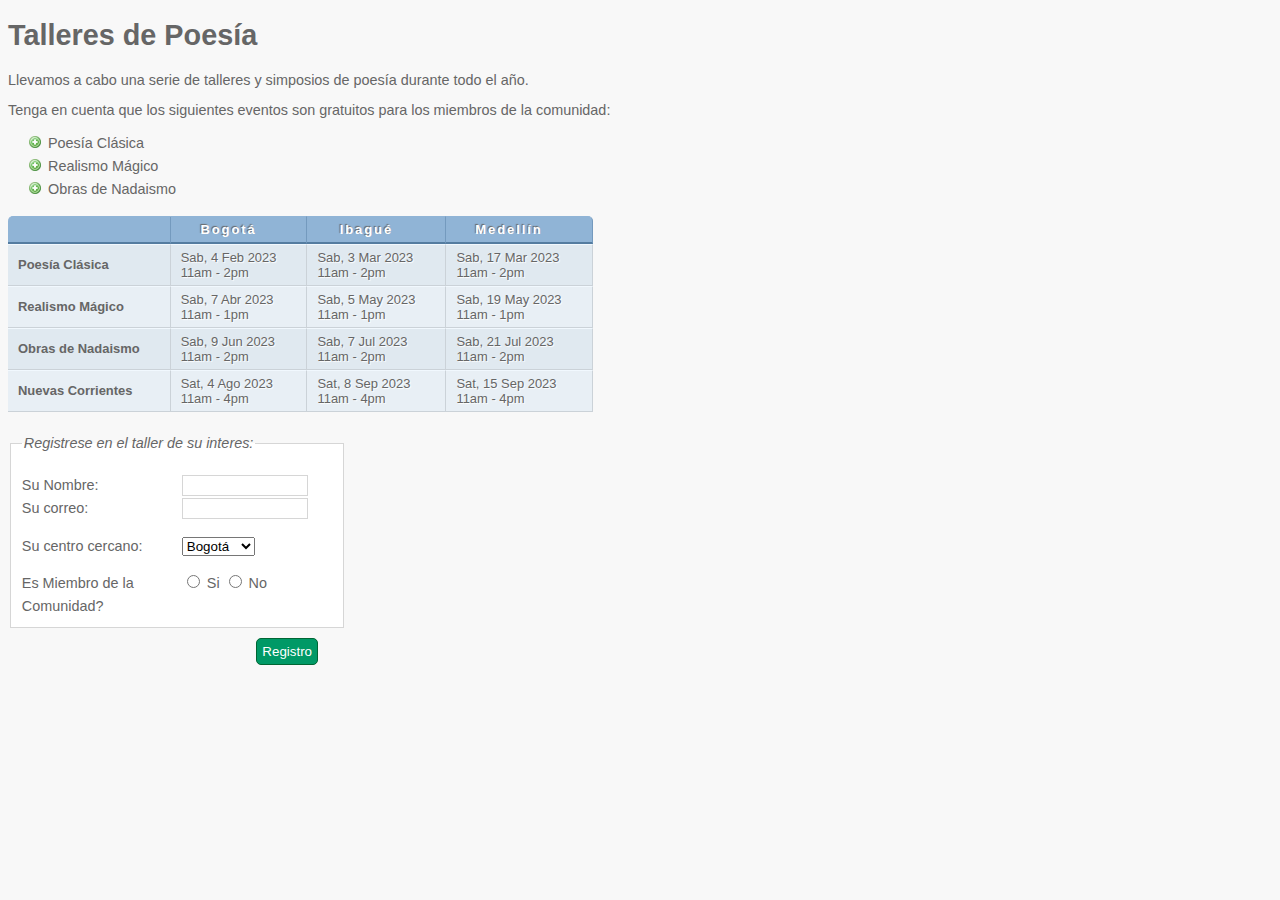
==== actividad_01.html @ 469eca12 "base trabajo" ====
<!DOCTYPE html><html lang="es">	<head>		<meta charset="UTF-8">		<meta name="viewport" content="width=device-width, initial-scale=1.0">		<title>Actividad 01</title>		<link rel="stylesheet" href=".\css\styles01.css" />	</head>	<body>		<h1>Talleres de Poesía</h1>		<p>Llevamos a cabo una serie de talleres y simposios de poesía durante todo el año.</p>		<p>Tenga en cuenta que los siguientes eventos son gratuitos para los miembros de la comunidad:</p>		<ul>			<li>Poesía Clásica</li>			<li>Realismo Mágico</li>			<li>Obras de Nadaismo</li>		</ul>		<table>			<tr class="head">				<th></th>				<th>Bogotá</th>				<th>Ibagué</th>				<th>Medellín</th>			</tr>			<tr>				<th>Poesía Clásica</th>				<td>Sab, 4 Feb 2023<br />11am - 2pm</td>				<td>Sab, 3 Mar 2023<br />11am - 2pm</td>				<td>Sab, 17 Mar 2023<br />11am - 2pm</td>			</tr>			<tr class="even">				<th>Realismo Mágico</th>				<td>Sab, 7 Abr 2023<br />11am - 1pm</td>				<td>Sab, 5 May 2023<br />11am - 1pm</td>				<td>Sab, 19 May 2023<br />11am - 1pm</td>			</tr>			<tr>				<th>Obras de Nadaismo</th>				<td>Sab, 9 Jun 2023<br />11am - 2pm</td>				<td>Sab, 7 Jul 2023<br />11am - 2pm</td>				<td>Sab, 21 Jul 2023<br />11am - 2pm</td>			</tr>			<tr class="even">				<th>Nuevas Corrientes</th>				<td>Sat, 4 Ago 2023<br />11am - 4pm</td>				<td>Sat, 8 Sep 2023<br />11am - 4pm</td>				<td>Sat, 15 Sep 2023<br />11am - 4pm</td>			</tr>		</table>		<form action="actividad_02.html" method="get">			<fieldset>				<legend>Registrese en el taller de su interes:</legend>				<p><label class="title" for="name">Su Nombre:</label>					 <input type="text" name="name" id="name"><br />					 <label class="title" for="email">Su correo:</label>					 <input type="text" name="email" id="email"></p>				<p><label for="location" class="title">Su centro cercano:</label>					 <select name="location" id="location">						 <option value="bo">Bogotá</option>						 <option value="ib">Ibagué</option>						 <option value="me">Medellín</option>					 </select></p>				<span class="title">Es Miembro de la Comunidad?</span>				<label><input type="radio" name="member" value="si" /> Si</label>				<label><input type="radio" name="member" value="no" /> No</label></p>			</fieldset> 	    <div class="submit"><input type="submit" value="Registro" /></div>		</form>	</body></html>
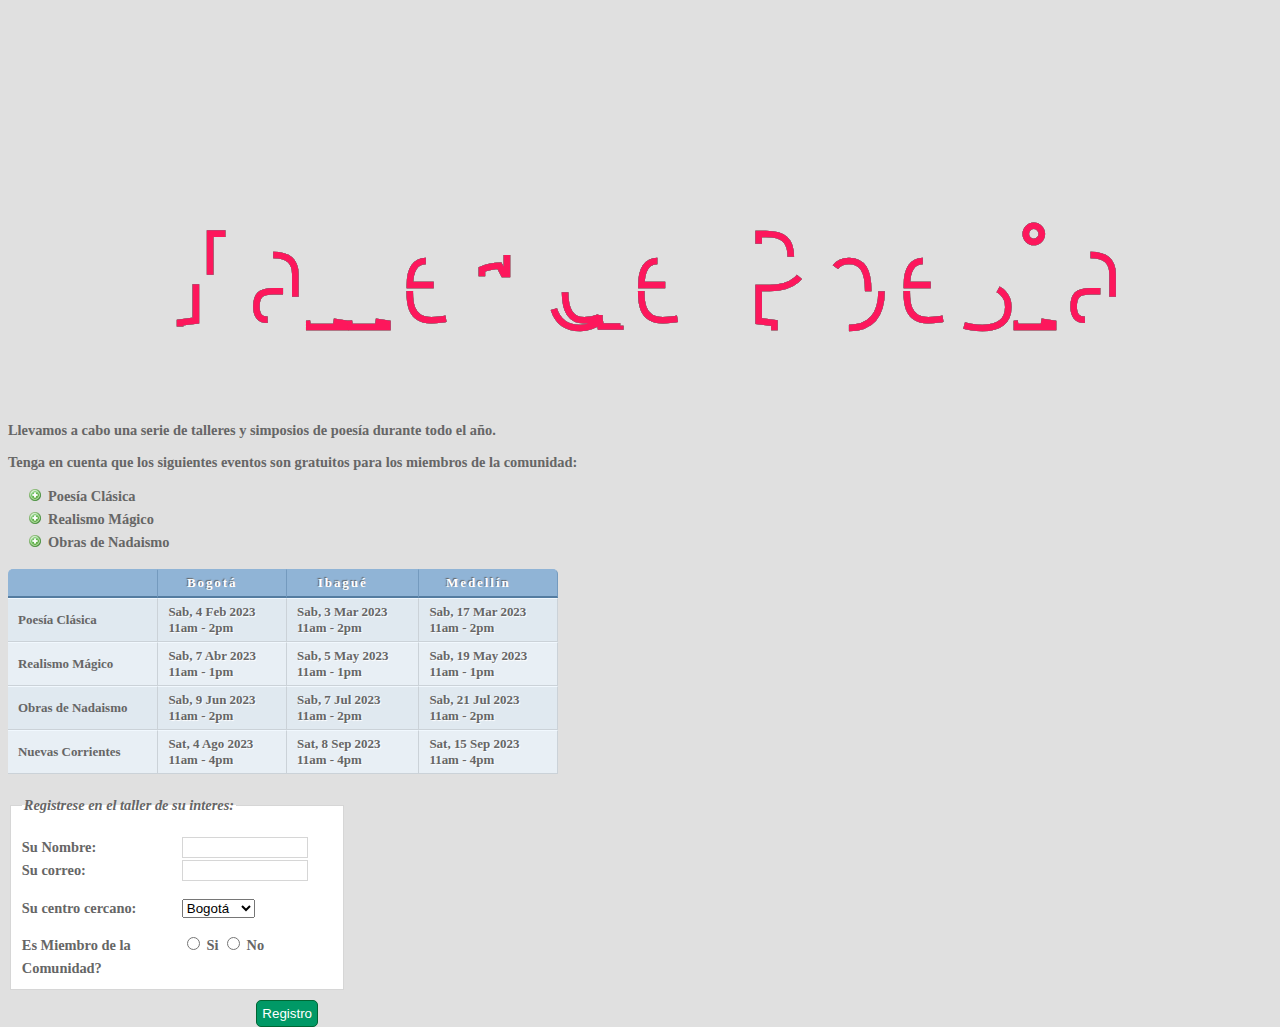
==== commit eb62cf5d: "coloque un titulo" ====
--- a/actividad_01.html
+++ b/actividad_01.html
@@ -1,70 +1,82 @@
-<!DOCTYPE html>-<html lang="es">-	<head>-		<meta charset="UTF-8">-		<meta name="viewport" content="width=device-width, initial-scale=1.0">-		<title>Actividad 01</title>-		<link rel="stylesheet" href=".\css\styles01.css" />-	</head>-	<body>-		<h1>Talleres de Poesía</h1>-		<p>Llevamos a cabo una serie de talleres y simposios de poesía durante todo el año.</p>-		<p>Tenga en cuenta que los siguientes eventos son gratuitos para los miembros de la comunidad:</p>-		<ul>-			<li>Poesía Clásica</li>-			<li>Realismo Mágico</li>-			<li>Obras de Nadaismo</li>-		</ul>-		<table>-			<tr class="head">-				<th></th>-				<th>Bogotá</th>-				<th>Ibagué</th>-				<th>Medellín</th>-			</tr>-			<tr>-				<th>Poesía Clásica</th>-				<td>Sab, 4 Feb 2023<br />11am - 2pm</td>-				<td>Sab, 3 Mar 2023<br />11am - 2pm</td>-				<td>Sab, 17 Mar 2023<br />11am - 2pm</td>-			</tr>-			<tr class="even">-				<th>Realismo Mágico</th>-				<td>Sab, 7 Abr 2023<br />11am - 1pm</td>-				<td>Sab, 5 May 2023<br />11am - 1pm</td>-				<td>Sab, 19 May 2023<br />11am - 1pm</td>-			</tr>-			<tr>-				<th>Obras de Nadaismo</th>-				<td>Sab, 9 Jun 2023<br />11am - 2pm</td>-				<td>Sab, 7 Jul 2023<br />11am - 2pm</td>-				<td>Sab, 21 Jul 2023<br />11am - 2pm</td>-			</tr>-			<tr class="even">-				<th>Nuevas Corrientes</th>-				<td>Sat, 4 Ago 2023<br />11am - 4pm</td>-				<td>Sat, 8 Sep 2023<br />11am - 4pm</td>-				<td>Sat, 15 Sep 2023<br />11am - 4pm</td>-			</tr>-		</table>-		<form action="actividad_02.html" method="get">-			<fieldset>-				<legend>Registrese en el taller de su interes:</legend>-				<p><label class="title" for="name">Su Nombre:</label>-					 <input type="text" name="name" id="name"><br />-					 <label class="title" for="email">Su correo:</label>-					 <input type="text" name="email" id="email"></p>-				<p><label for="location" class="title">Su centro cercano:</label>-					 <select name="location" id="location">-						 <option value="bo">Bogotá</option>-						 <option value="ib">Ibagué</option>-						 <option value="me">Medellín</option>-					 </select></p>-				<span class="title">Es Miembro de la Comunidad?</span>-				<label><input type="radio" name="member" value="si" /> Si</label>-				<label><input type="radio" name="member" value="no" /> No</label></p>-			</fieldset>- 	    <div class="submit"><input type="submit" value="Registro" /></div>-		</form>-	</body>+  <!DOCTYPE html>
+<html lang="es">
+	<head>
+		<meta charset="UTF-8">
+		<meta name="viewport" content="width=device-width, initial-scale=1.0">
+		<title>Actividad 01</title>
+		<link rel="stylesheet" href=".\css\styles01.css" />
+	</head>
+	<body>
+		<svg viewBox="0 0 960 300">
+            <symbol id="s-text">
+                <text text-anchor="middle" x="50%" y="80%">Taller de Poesia</text>
+            </symbol>
+        
+            <g class = "g-ants">
+                <use xlink:href="#s-text" class="text-copy"></use>
+                <use xlink:href="#s-text" class="text-copy"></use>
+                <use xlink:href="#s-text" class="text-copy"></use>
+                <use xlink:href="#s-text" class="text-copy"></use>
+                <use xlink:href="#s-text" class="text-copy"></use>
+            </g>
+        </svg>
+		<p>Llevamos a cabo una serie de talleres y simposios de poesía durante todo el año.</p>
+		<p>Tenga en cuenta que los siguientes eventos son gratuitos para los miembros de la comunidad:</p>
+		<ul>
+			<li>Poesía Clásica</li>
+			<li>Realismo Mágico</li>
+			<li>Obras de Nadaismo</li>
+		</ul>
+		<table>
+			<tr class="head">
+				<th></th>
+				<th>Bogotá</th>
+				<th>Ibagué</th>
+				<th>Medellín</th>
+			</tr>
+			<tr>
+				<th>Poesía Clásica</th>
+				<td>Sab, 4 Feb 2023<br />11am - 2pm</td>
+				<td>Sab, 3 Mar 2023<br />11am - 2pm</td>
+				<td>Sab, 17 Mar 2023<br />11am - 2pm</td>
+			</tr>
+			<tr class="even">
+				<th>Realismo Mágico</th>
+				<td>Sab, 7 Abr 2023<br />11am - 1pm</td>
+				<td>Sab, 5 May 2023<br />11am - 1pm</td>
+				<td>Sab, 19 May 2023<br />11am - 1pm</td>
+			</tr>
+			<tr>
+				<th>Obras de Nadaismo</th>
+				<td>Sab, 9 Jun 2023<br />11am - 2pm</td>
+				<td>Sab, 7 Jul 2023<br />11am - 2pm</td>
+				<td>Sab, 21 Jul 2023<br />11am - 2pm</td>
+			</tr>
+			<tr class="even">
+				<th>Nuevas Corrientes</th>
+				<td>Sat, 4 Ago 2023<br />11am - 4pm</td>
+				<td>Sat, 8 Sep 2023<br />11am - 4pm</td>
+				<td>Sat, 15 Sep 2023<br />11am - 4pm</td>
+			</tr>
+		</table>
+		<form action="actividad_02.html" method="get">
+			<fieldset>
+				<legend>Registrese en el taller de su interes:</legend>
+				<p><label class="title" for="name">Su Nombre:</label>
+					 <input type="text" name="name" id="name"><br />
+					 <label class="title" for="email">Su correo:</label>
+					 <input type="text" name="email" id="email"></p>
+				<p><label for="location" class="title">Su centro cercano:</label>
+					 <select name="location" id="location">
+						 <option value="bo">Bogotá</option>
+						 <option value="ib">Ibagué</option>
+						 <option value="me">Medellín</option>
+					 </select></p>
+				<span class="title">Es Miembro de la Comunidad?</span>
+				<label><input type="radio" name="member" value="si" /> Si</label>
+				<label><input type="radio" name="member" value="no" /> No</label></p>
+			</fieldset>
+ 	    <div class="submit"><input type="submit" value="Registro" /></div>
+		</form>
+	</body>
 </html>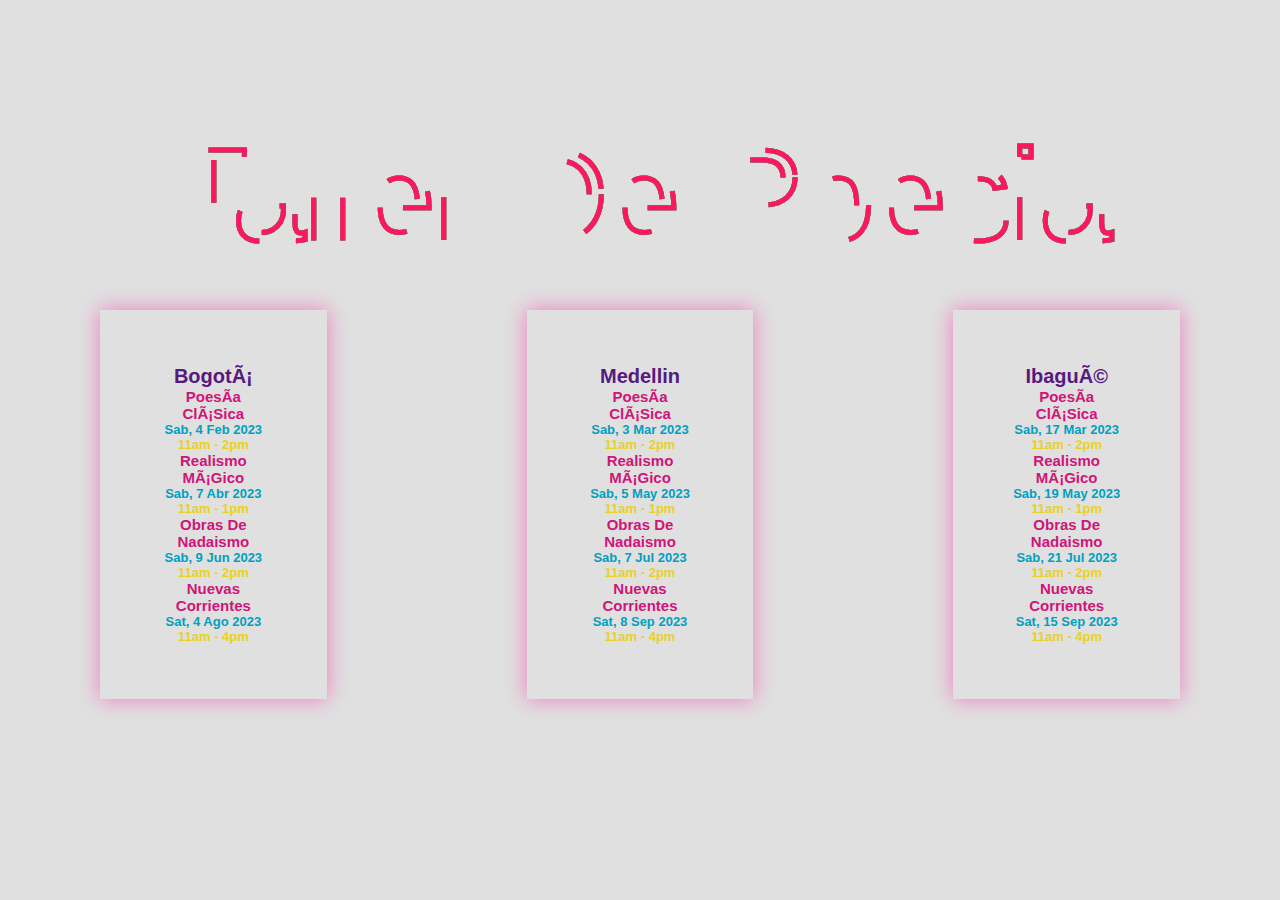
==== commit 1da36e00: "ya hize muchas cosas y no subi nada" ====
--- a/actividad_01.html
+++ b/actividad_01.html
@@ -1,82 +1,82 @@
   <!DOCTYPE html>
-<html lang="es">
-	<head>
-		<meta charset="UTF-8">
-		<meta name="viewport" content="width=device-width, initial-scale=1.0">
-		<title>Actividad 01</title>
-		<link rel="stylesheet" href=".\css\styles01.css" />
-	</head>
-	<body>
-		<svg viewBox="0 0 960 300">
-            <symbol id="s-text">
-                <text text-anchor="middle" x="50%" y="80%">Taller de Poesia</text>
-            </symbol>
-        
-            <g class = "g-ants">
-                <use xlink:href="#s-text" class="text-copy"></use>
-                <use xlink:href="#s-text" class="text-copy"></use>
-                <use xlink:href="#s-text" class="text-copy"></use>
-                <use xlink:href="#s-text" class="text-copy"></use>
-                <use xlink:href="#s-text" class="text-copy"></use>
-            </g>
-        </svg>
-		<p>Llevamos a cabo una serie de talleres y simposios de poesía durante todo el año.</p>
-		<p>Tenga en cuenta que los siguientes eventos son gratuitos para los miembros de la comunidad:</p>
-		<ul>
-			<li>Poesía Clásica</li>
-			<li>Realismo Mágico</li>
-			<li>Obras de Nadaismo</li>
-		</ul>
-		<table>
-			<tr class="head">
-				<th></th>
-				<th>Bogotá</th>
-				<th>Ibagué</th>
-				<th>Medellín</th>
-			</tr>
-			<tr>
-				<th>Poesía Clásica</th>
-				<td>Sab, 4 Feb 2023<br />11am - 2pm</td>
-				<td>Sab, 3 Mar 2023<br />11am - 2pm</td>
-				<td>Sab, 17 Mar 2023<br />11am - 2pm</td>
-			</tr>
-			<tr class="even">
-				<th>Realismo Mágico</th>
-				<td>Sab, 7 Abr 2023<br />11am - 1pm</td>
-				<td>Sab, 5 May 2023<br />11am - 1pm</td>
-				<td>Sab, 19 May 2023<br />11am - 1pm</td>
-			</tr>
-			<tr>
-				<th>Obras de Nadaismo</th>
-				<td>Sab, 9 Jun 2023<br />11am - 2pm</td>
-				<td>Sab, 7 Jul 2023<br />11am - 2pm</td>
-				<td>Sab, 21 Jul 2023<br />11am - 2pm</td>
-			</tr>
-			<tr class="even">
-				<th>Nuevas Corrientes</th>
-				<td>Sat, 4 Ago 2023<br />11am - 4pm</td>
-				<td>Sat, 8 Sep 2023<br />11am - 4pm</td>
-				<td>Sat, 15 Sep 2023<br />11am - 4pm</td>
-			</tr>
-		</table>
-		<form action="actividad_02.html" method="get">
-			<fieldset>
-				<legend>Registrese en el taller de su interes:</legend>
-				<p><label class="title" for="name">Su Nombre:</label>
-					 <input type="text" name="name" id="name"><br />
-					 <label class="title" for="email">Su correo:</label>
-					 <input type="text" name="email" id="email"></p>
-				<p><label for="location" class="title">Su centro cercano:</label>
-					 <select name="location" id="location">
-						 <option value="bo">Bogotá</option>
-						 <option value="ib">Ibagué</option>
-						 <option value="me">Medellín</option>
-					 </select></p>
-				<span class="title">Es Miembro de la Comunidad?</span>
-				<label><input type="radio" name="member" value="si" /> Si</label>
-				<label><input type="radio" name="member" value="no" /> No</label></p>
-			</fieldset>
- 	    <div class="submit"><input type="submit" value="Registro" /></div>
-		</form>
+  <html lang="es">
+
+  <head>
+	  <meta charset="UFT-8">
+	  <meta name="Viewport" content="width=devince-width, initial-scale=1.0">
+	  <title>Actividad 01</title>
+	  <link rel="stylesheet" href=".\css\styles01.css" />
+  </head>
+  
+  <body>
+	  <header>
+		  <svg viewBox="0 0 960 300">
+			  <symbol id="s-text">
+				  <text text-anchor="middle" x="50%" y="80%">Taller de Poesia</text>
+			  </symbol>
+		  
+			  <g class = "g-ants">
+				  <use xlink:href="#s-text" class="text-copy"></use>
+				  <use xlink:href="#s-text" class="text-copy"></use>
+				  <use xlink:href="#s-text" class="text-copy"></use>
+				  <use xlink:href="#s-text" class="text-copy"></use>
+				  <use xlink:href="#s-text" class="text-copy"></use>
+			  </g>
+		  </svg>
+	  </header>
+	  <main class="services container">
+        <div class="service">
+            <h2 class="capitales"> Bogotá </h2>
+            <h3 class="tipos"> Poesía Clásica </h3>   
+            <p class="fecha">Sab, 4 Feb 2023</p>    
+            <p class="hora">11am - 2pm</p>
+            <h3 class="tipos">Realismo Mágico</h3>
+            <p class="fecha">Sab, 7 Abr 2023</p>
+            <p class="hora">11am - 1pm</p>
+            <h3 class="tipos">Obras de Nadaismo</h3>
+            <p class="fecha">Sab, 9 Jun 2023</p>
+            <p class="hora">11am - 2pm</p>
+            <h3 class="tipos">Nuevas Corrientes</h3>
+            <p class="fecha">Sat, 4 Ago 2023</p>
+            <p class="hora"> 11am - 4pm</p>   
+            
+        </div>
+        <div class="service">
+            
+            <h2 class="capitales"> Medellin </h2>
+			<h3 class="tipos"> Poesía Clásica</h3>
+            <p  class="fecha">  Sab, 3 Mar 2023</p>
+            <p  class="hora">  11am - 2pm </p>  
+            <h3 class="tipos" >Realismo Mágico</h3>
+			<p class="fecha">Sab, 5 May 2023</p> 
+            <p class="hora">11am - 1pm</p>
+            <h3 class="tipos">Obras de Nadaismo</h3>
+			<p class="fecha">Sab, 7 Jul 2023</p>
+            <p class="hora">11am - 2pm</p>
+            <h3 class="tipos">Nuevas Corrientes</h3>
+           <p class="fecha">Sat, 8 Sep 2023</p> 
+           <p class="hora">11am - 4pm</p> 
+
+        </div>
+        <div class="service">
+            
+			    <h2 class="capitales">Ibagué</h2>
+                <h3 class="tipos">Poesía Clásica</h3>
+                <p class="fecha">Sab, 17 Mar 2023</p>
+				<p class="hora">  11am - 2pm </p> 
+				<h3 class="tipos">Realismo Mágico</h3>
+                <p class="fecha">Sab, 19 May 2023</p>
+				<p class="hora">11am - 1pm</p>
+                <h3 class="tipos">Obras de Nadaismo</h3>
+                <p class="fecha">Sab, 21 Jul 2023</p>
+                <p class="hora">11am - 2pm</p>
+				<h3 class="tipos">Nuevas Corrientes</h3>
+                <p class="fecha">Sat, 15 Sep 2023</p>
+                <p class="hora">11am - 4pm</p> 
+            
+        </div>
+    </main>
+	
+	  
 	</body>
 </html>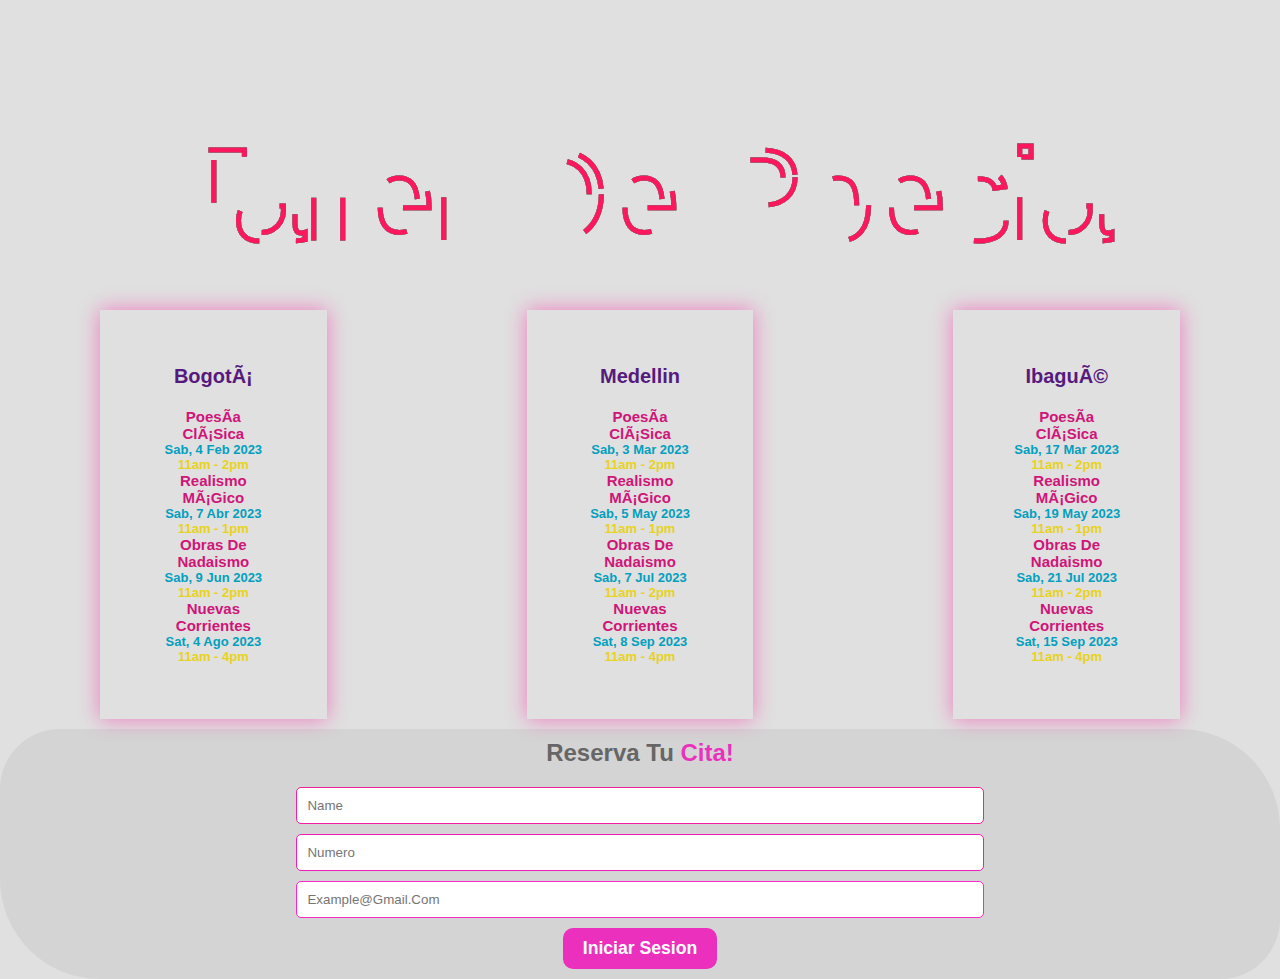
==== commit a92829ad: "menu falta organizar" ====
--- a/actividad_01.html
+++ b/actividad_01.html
@@ -76,7 +76,16 @@
             
         </div>
     </main>
-	
+    <title>Ingresa</title>
+    <div class="subscription-form">
+        <h2>Reserva tu <span>cita!</span> </h2>
+        <form>
+          <input type="Name" placeholder="Name" required>
+          <input type="Telefono" placeholder="Numero" required>
+          <input type="Email" placeholder="example@gmail.com" required>
+          <button type="submit">Iniciar Sesion</button>
+        </form>
+      </div>
 	  
 	</body>
 </html>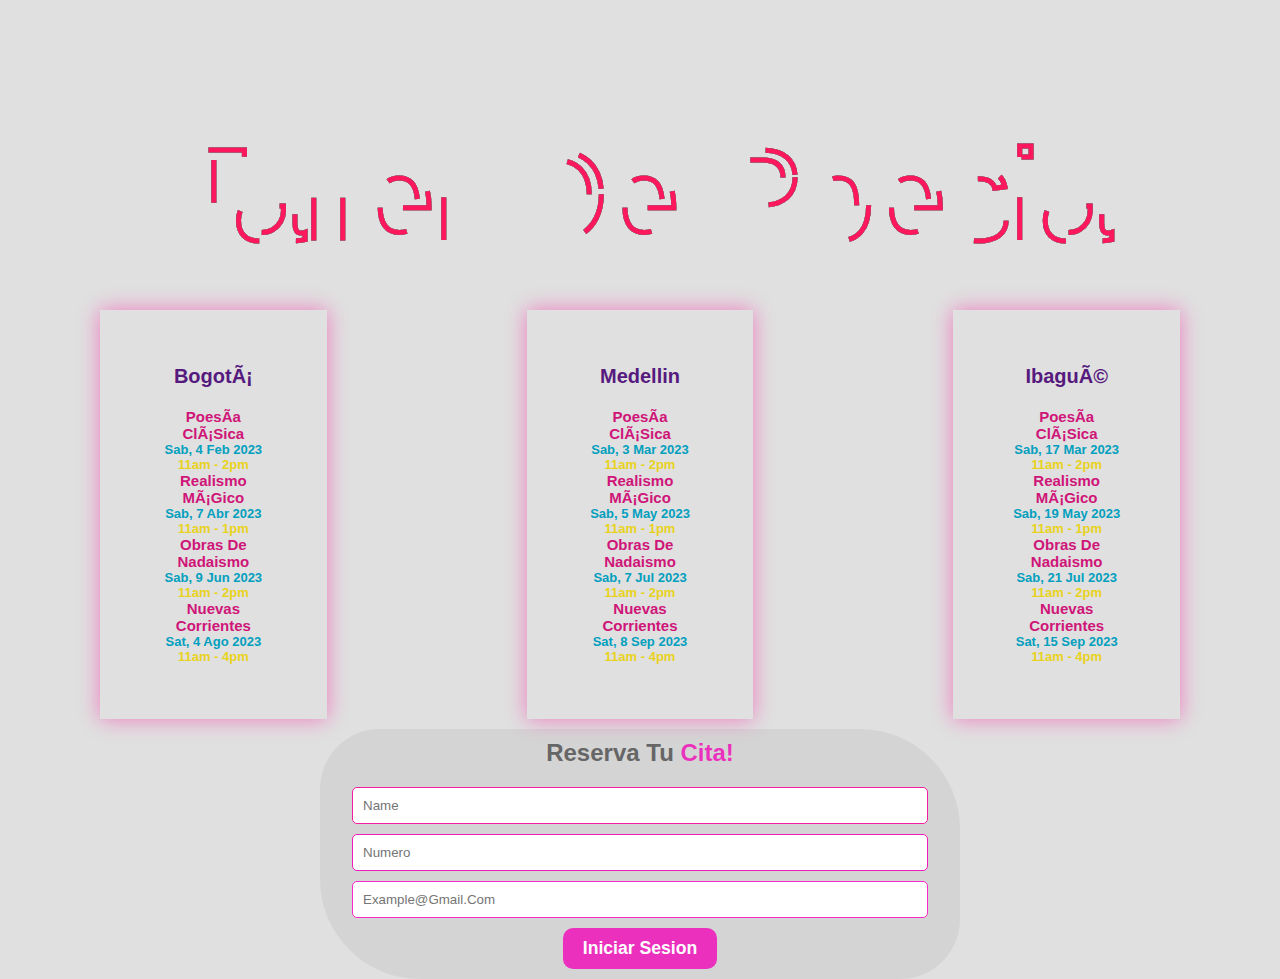
==== commit d31fd3c7: "cambios 2" ====
--- a/actividad_01.html
+++ b/actividad_01.html
@@ -76,7 +76,8 @@
             
         </div>
     </main>
-    <title>Ingresa</title>
+    <footer>
+        <title>Ingresa</title>
     <div class="subscription-form">
         <h2>Reserva tu <span>cita!</span> </h2>
         <form>
@@ -86,6 +87,6 @@
           <button type="submit">Iniciar Sesion</button>
         </form>
       </div>
-	  
+    </footer>
 	</body>
-</html>+</html>
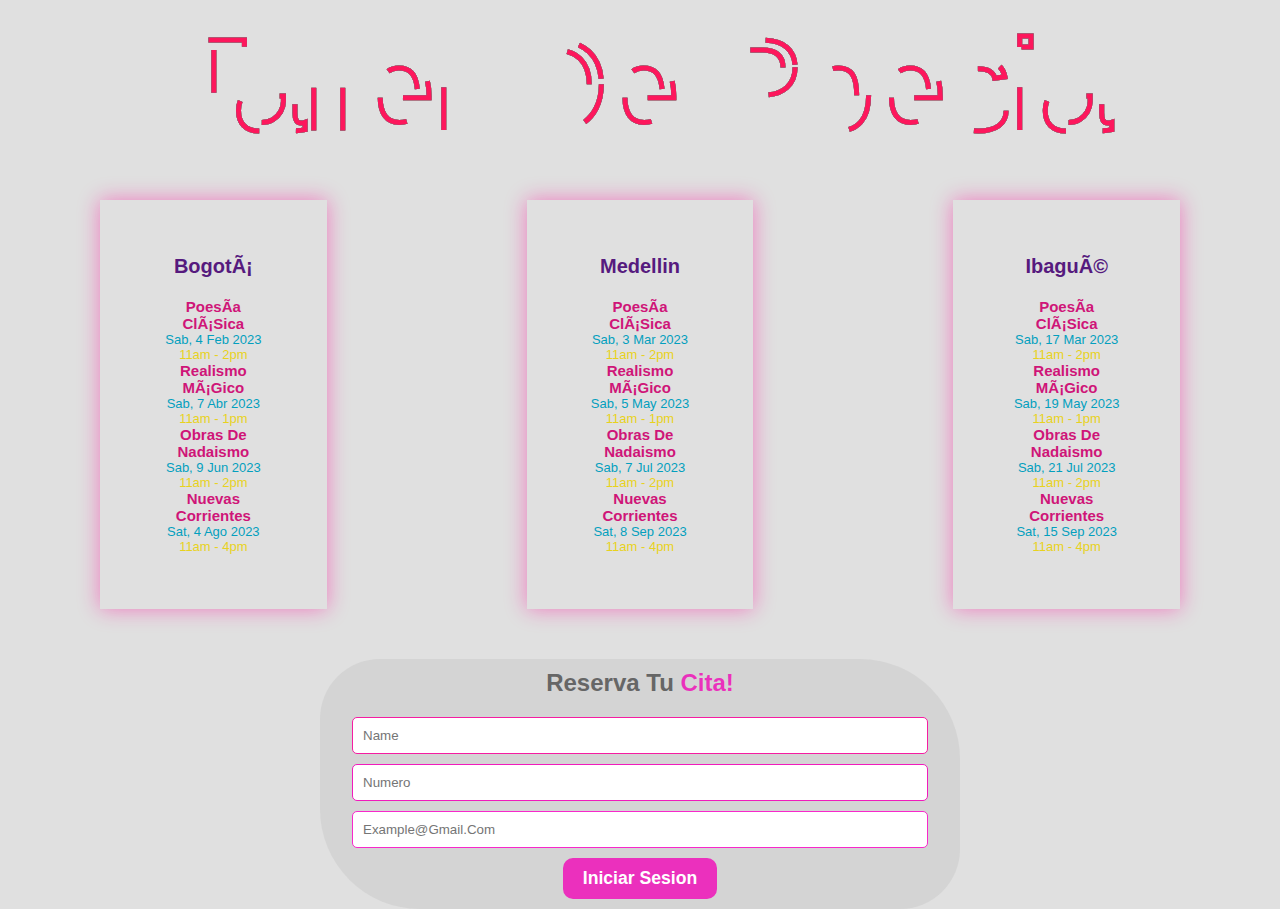
==== commit e5674fa6: "arreglamos el titulo de la pag 1 - correccion final" ====
--- a/actividad_01.html
+++ b/actividad_01.html
@@ -9,10 +9,10 @@
   </head>
   
   <body>
-	  <header>
+	  <header class= "titulo" >
 		  <svg viewBox="0 0 960 300">
 			  <symbol id="s-text">
-				  <text text-anchor="middle" x="50%" y="80%">Taller de Poesia</text>
+				  <text x="50%" y="40%" >Taller de Poesia</text>
 			  </symbol>
 		  
 			  <g class = "g-ants">
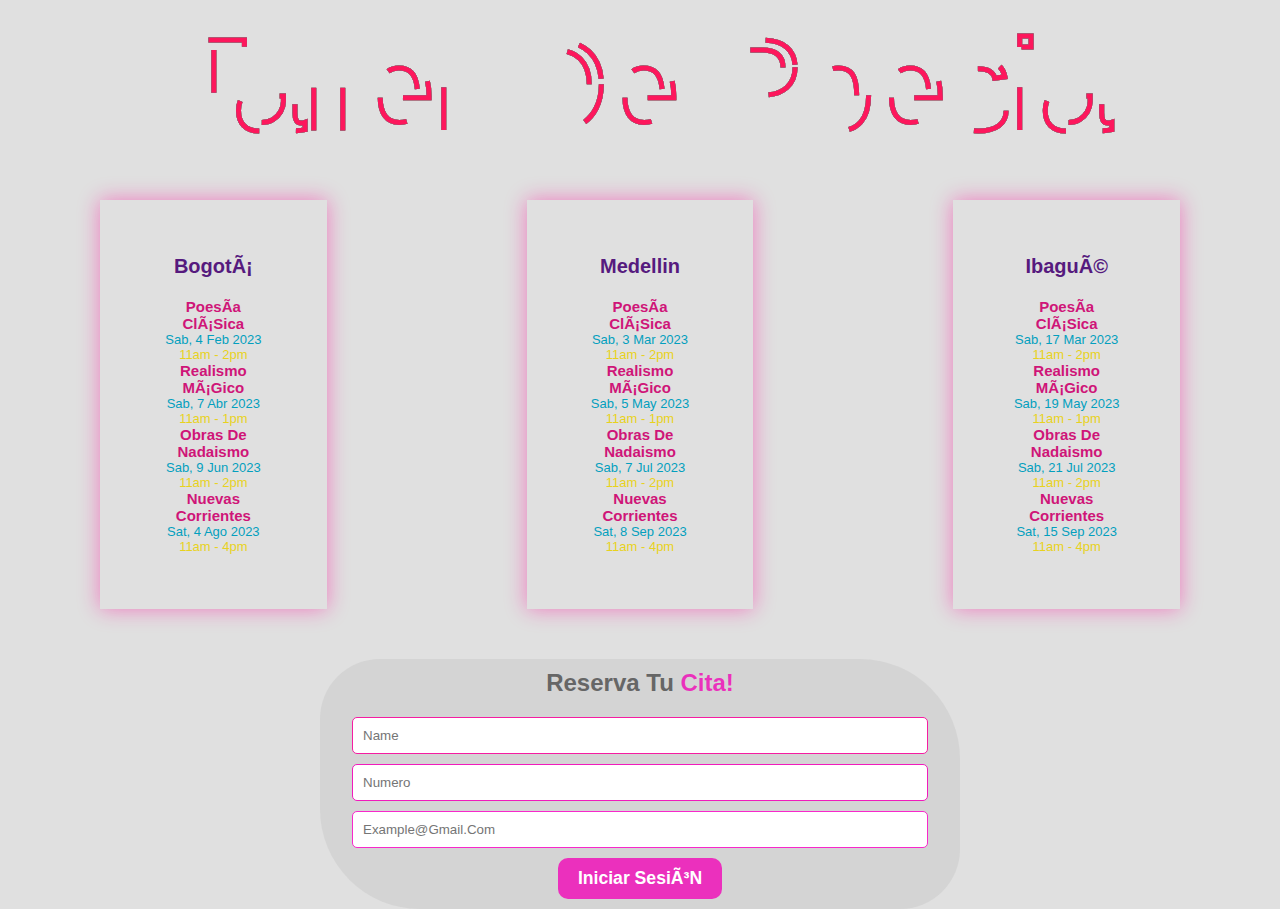
==== commit f5167d13: "redireccion a la actividad 2 - final" ====
--- a/actividad_01.html
+++ b/actividad_01.html
@@ -77,16 +77,15 @@
         </div>
     </main>
     <footer>
-        <title>Ingresa</title>
-    <div class="subscription-form">
-        <h2>Reserva tu <span>cita!</span> </h2>
-        <form>
-          <input type="Name" placeholder="Name" required>
-          <input type="Telefono" placeholder="Numero" required>
-          <input type="Email" placeholder="example@gmail.com" required>
-          <button type="submit">Iniciar Sesion</button>
-        </form>
-      </div>
+        <div class="subscription-form">
+            <h2>Reserva tu <span>cita!</span></h2>
+            <form action="actividad_02.html" method="GET">
+                <input type="Name" name="Name" placeholder="Name" required>
+                <input type="Telefono" name="Telefono" placeholder="Numero" required>
+                <input type="email" name="Email" placeholder="example@gmail.com" required>
+                <button type="submit">Iniciar Sesión</button>
+            </form>
+        </div>
     </footer>
 	</body>
 </html>
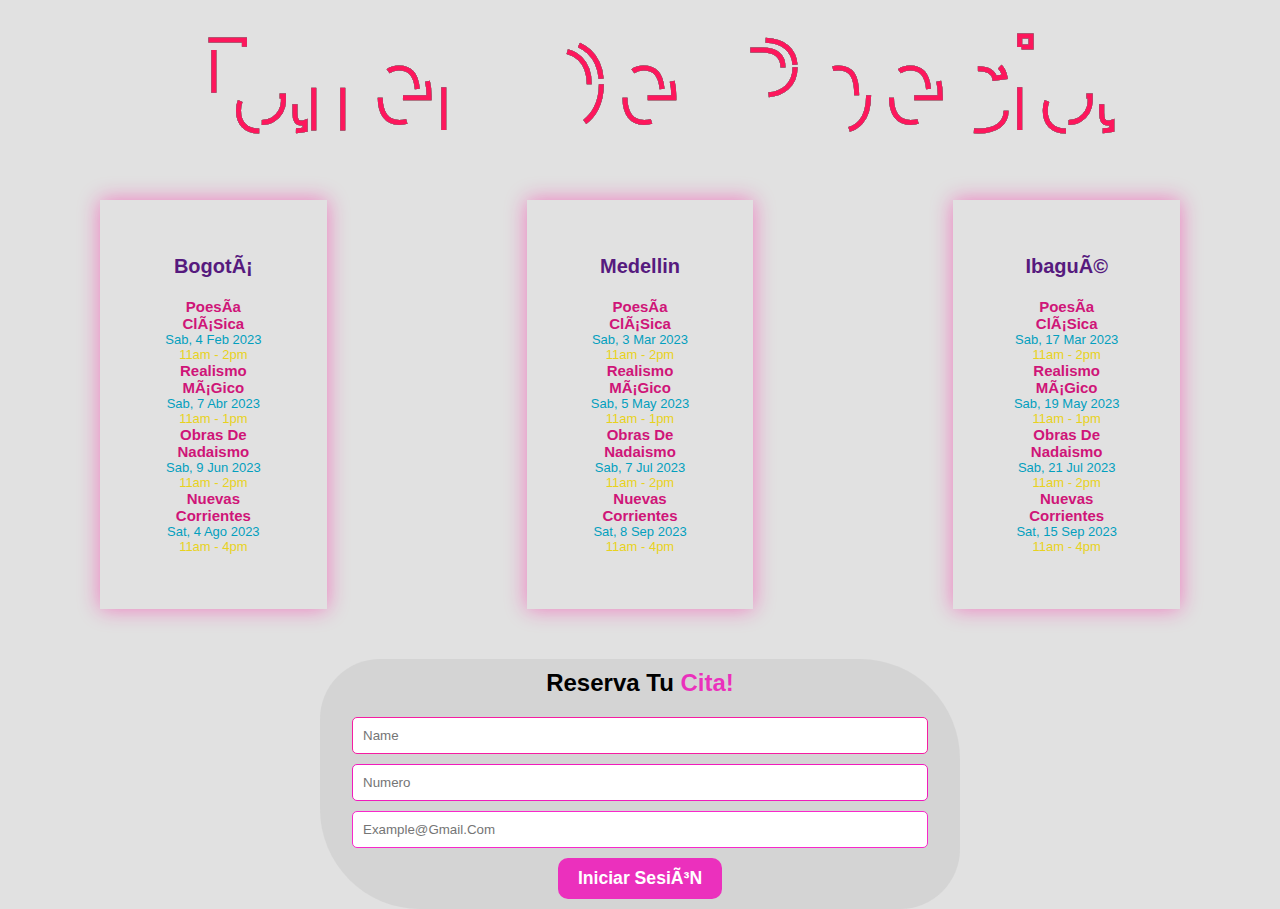
==== commit c44e7e6a: "correcciones finales de index y actividad 1" ====
--- a/actividad_01.html
+++ b/actividad_01.html
@@ -21,6 +21,7 @@
 				  <use xlink:href="#s-text" class="text-copy"></use>
 				  <use xlink:href="#s-text" class="text-copy"></use>
 				  <use xlink:href="#s-text" class="text-copy"></use>
+                  
 			  </g>
 		  </svg>
 	  </header>
